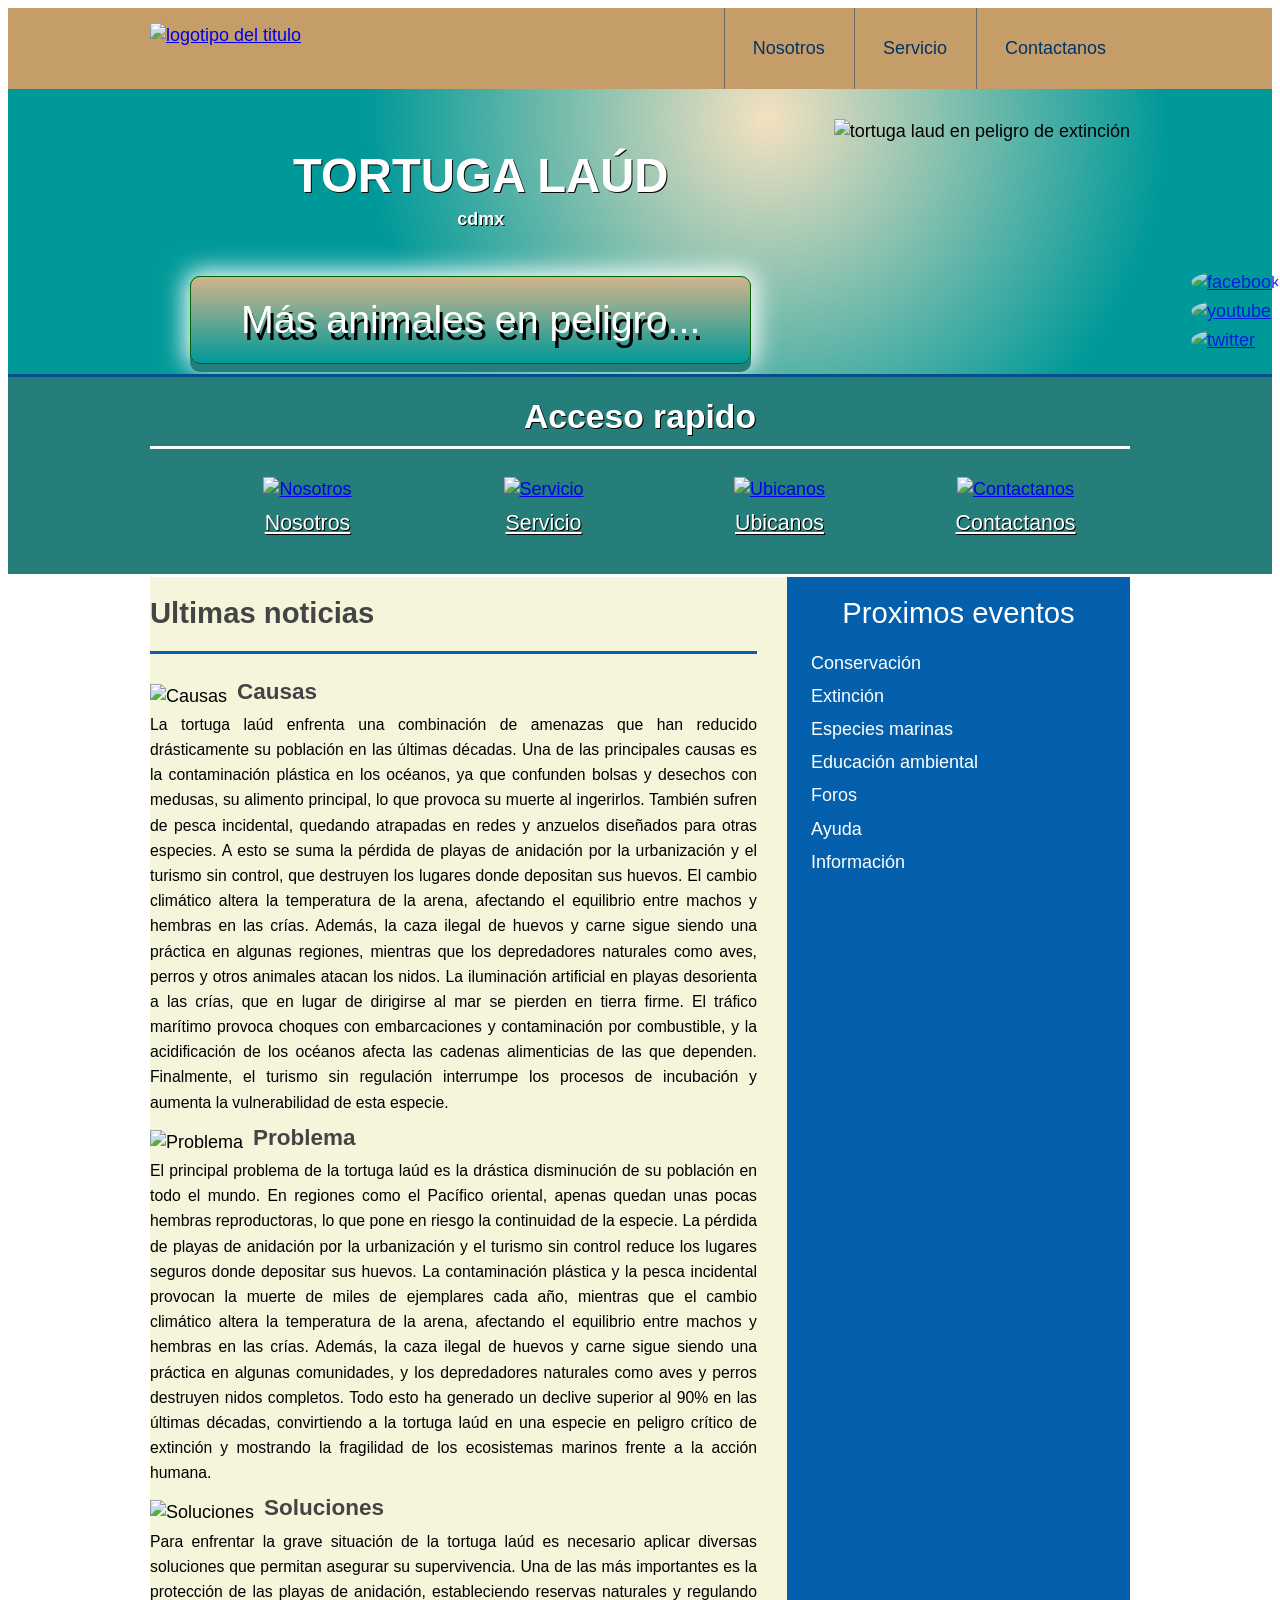
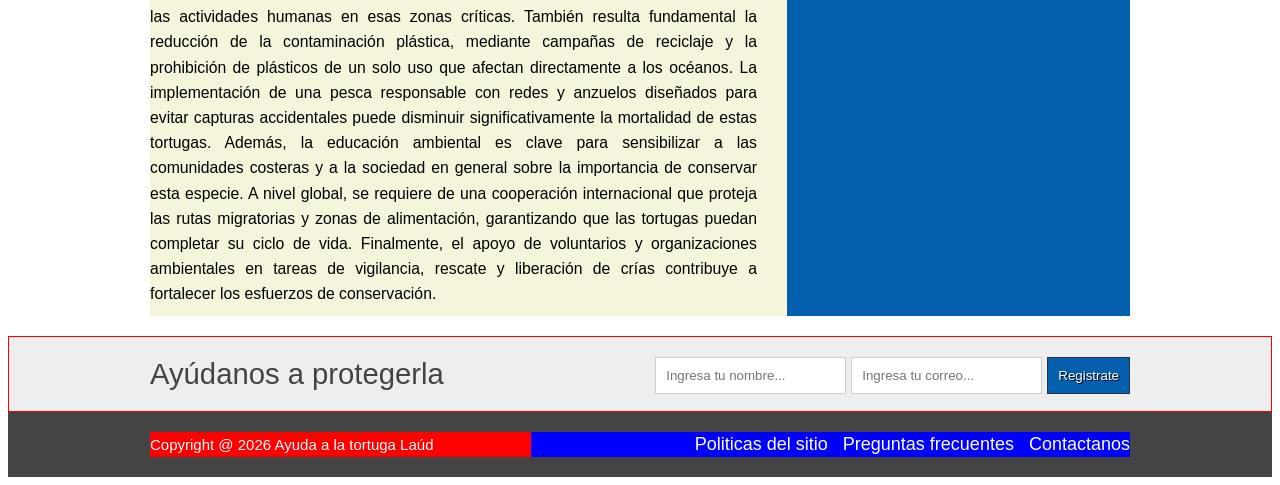
==== index.html @ c233f5b1 "Add files via upload" ====
<!DOCTYPE html>
<html lang="es">
<head> 
    <meta charset="UTF-8">
    <title>Proyecto Tortuga Laúd</title>
    <link rel="stylesheet" href="estilo.css">
</head>
<body>
 <header class="encabezado" role="banner">
    <div class="contenedor">
        <a href="https://www.gob.mx/conanp/articulos/infografia-conoce-a-la-tortuga-laud" class="logo">
            <img src="imagen/titulo.png" alt="logotipo del titulo">
        </a>
        <nav role ="navigation">
            <ul>
                <li><a href="https://www.iucnredlist.org/">Nosotros</a></li>
                <li><a href="https://www.biodiversidad.gob.mx/biodiversidad/que_es">Servicio</a></li>
                <li><a href="https://www.wwf.org.mx/">Contactanos</a></li>
            </ul>
        </nav>
    </div>
 </header>
 <!--fin-->
 <div class="presentacion">
    <div class="contenedor">
        <div class="introduccion-presentacion">
            <h1>TORTUGA LAÚD<br><span>cdmx</span></h1>
            <a href="https://www.iucnredlist.org/" class="aprender-mas">Más animales en peligro...</a>
        </div>
        <img src="imagen/tortuga.png" alt="tortuga laud en peligro de extinción">
    </div>
 </div> 
    <!-- fin de presentacion-->
 <section class="acceso-rapido">
        <div class="contenedor">
            <h2>Acceso rapido</h2>
              <ul>
                
                <figure>
                    <a href="#"><img src="imagen/1.png" alt="Nosotros"></a>
                    <figcaption><h3><a href="https://www.biodiversidad.gob.mx/especies/espPrioritaria">Nosotros</a></h3></figcaption>
                </figure>
                <figure>
                    <a href="#"><img src="imagen/2.png" alt="Servicio"></a>
                    <figcaption><h3><a href="https://www.nationalgeographic.com.es/mundo-animal/animales-peligro-extincion_12536">Servicio</a></h3></figcaption>
                </figure>
                <figure>
                    <a href="#"><img src="imagen/3.png" alt="Ubicanos"></a>
                    <figcaption><h3><a href="https://www.gob.mx/conanp/prensa/conanp-rescata-y-reintegra-a-un-ejemplar-de-tortuga-laud-en-playas-de-santa-maria-tonameca-oaxaca?idiom=es">Ubicanos</a></h3></figcaption>
                </figure>
                <figure>
                    <a href="#"><img src="imagen/4.png" alt="Contactanos"></a>
                    <figcaption><h3><a href="https://www.nature.org/en-us/get-involved/how-to-help/animals-we-protect/leatherback-sea-turtle/">Contactanos</a></h3></figcaption>
                </figure>
                </ul>
        </div>
    </section>  
    <!-- ---------fin -->
    <div class="bloque-contenido">
        <div class="contenedor">
            <main class="articulos" role="main">
                <h2>Ultimas noticias</h2>
                <article>
                    <img src="imagen/causas.jpg" alt="Causas">
                    <h1><a href="https://www-fisheries-noaa-gov.translate.goog/species/leatherback-turtle?_x_tr_sl=en&_x_tr_tl=es&_x_tr_hl=es&_x_tr_pto=tc">Causas</a></h1>
                    <p>La tortuga laúd enfrenta una combinación de amenazas que han reducido drásticamente su población en las últimas décadas. Una de las principales causas es la contaminación plástica en los océanos, ya que confunden bolsas y desechos con medusas, su alimento principal, lo que provoca su muerte al ingerirlos. También sufren de pesca incidental, quedando atrapadas en redes y anzuelos diseñados para otras especies. A esto se suma la pérdida de playas de anidación por la urbanización y el turismo sin control, que destruyen los lugares donde depositan sus huevos. El cambio climático altera la temperatura de la arena, afectando el equilibrio entre machos y hembras en las crías. Además, la caza ilegal de huevos y carne sigue siendo una práctica en algunas regiones, mientras que los depredadores naturales como aves, perros y otros animales atacan los nidos. La iluminación artificial en playas desorienta a las crías, que en lugar de dirigirse al mar se pierden en tierra firme. El tráfico marítimo provoca choques con embarcaciones y contaminación por combustible, y la acidificación de los océanos afecta las cadenas alimenticias de las que dependen. Finalmente, el turismo sin regulación interrumpe los procesos de incubación y aumenta la vulnerabilidad de esta especie.
                    </p>
                </article>
                <article>
                    <img src="imagen/problema.jpg" alt="Problema">
                    <h1><a href="https://www.amnh.org/learn-teach/resources-for-learning/hall-of-biodiversity/endangered-leatherback-sea-turtle">Problema</a></h1>
                    <p>El principal problema de la tortuga laúd es la drástica disminución de su población en todo el mundo. En regiones como el Pacífico oriental, apenas quedan unas pocas hembras reproductoras, lo que pone en riesgo la continuidad de la especie. La pérdida de playas de anidación por la urbanización y el turismo sin control reduce los lugares seguros donde depositar sus huevos. La contaminación plástica y la pesca incidental provocan la muerte de miles de ejemplares cada año, mientras que el cambio climático altera la temperatura de la arena, afectando el equilibrio entre machos y hembras en las crías. Además, la caza ilegal de huevos y carne sigue siendo una práctica en algunas comunidades, y los depredadores naturales como aves y perros destruyen nidos completos. Todo esto ha generado un declive superior al 90% en las últimas décadas, convirtiendo a la tortuga laúd en una especie en peligro crítico de extinción y mostrando la fragilidad de los ecosistemas marinos frente a la acción humana.
                    </p>
                </article>
                <article>
                    <img src="imagen/solucion.jpg" alt="Soluciones">
                    <h1><a href="https://laudopo.org/estrategias/">Soluciones</a></h1>
                    <p>Para enfrentar la grave situación de la tortuga laúd es necesario aplicar diversas soluciones que permitan asegurar su supervivencia. Una de las más importantes es la protección de las playas de anidación, estableciendo reservas naturales y regulando las actividades humanas en esas zonas críticas. También resulta fundamental la reducción de la contaminación plástica, mediante campañas de reciclaje y la prohibición de plásticos de un solo uso que afectan directamente a los océanos. La implementación de una pesca responsable con redes y anzuelos diseñados para evitar capturas accidentales puede disminuir significativamente la mortalidad de estas tortugas. Además, la educación ambiental es clave para sensibilizar a las comunidades costeras y a la sociedad en general sobre la importancia de conservar esta especie. A nivel global, se requiere de una cooperación internacional que proteja las rutas migratorias y zonas de alimentación, garantizando que las tortugas puedan completar su ciclo de vida. Finalmente, el apoyo de voluntarios y organizaciones ambientales en tareas de vigilancia, rescate y liberación de crías contribuye a fortalecer los esfuerzos de conservación.
                    </p>
                </article>
            </main>
            <aside class="complementario" role="complementary">
         <h2>Proximos eventos</h2>
         <ul>
            <li><a href="https://www.gob.mx/semarnat/articulos/conservacion-de-las-especies-el-gran-reto-de-la-actualidad">Conservación</a></li>
            <li><a href="https://www.biodiversidad.gob.mx/especies/extincion">Extinción</a></li>
            <li><a href="https://ecologiaverde.elperiodico.com/animales-marinos-en-peligro-de-extincion-1047.html">Especies marinas</a></li>
            <li><a href="https://educacion.mma.gob.cl/que-es-educacion-ambiental/">Educación ambiental</a></li>
            <li><a href="https://iki-alliance.mx/foro-infraestructura-verde-cambio-climatico/">Foros</a></li>
            <li><a href="https://www.gob.mx/semarnat/acciones-y-programas/programa-para-otorgar-subsidios-de-conservacion-y-aprovechamiento-sustentable-de-la-vida-silvestre">Ayuda</a></li>
            <li><a href="https://www.miteco.gob.es/es/biodiversidad/temas/conservacion-de-la-biodiversidad.html">Información</a></li>
         </ul>
      </aside>
     </div>
    </div> 
<!-- FIN DE BLOQUE-CONTENIDO -->
<section class="suscripcion">
    <div class="contenedor">
        <h2>Ayúdanos a protegerla</h2>
        <form action="#">
            <input type="text" name="nombre" placeholder="Ingresa tu nombre..." required>
            <input type="email" name="email" placeholder="Ingresa tu correo..." required>
            <input type="submit" name="valor" value="Registrate">
        </form>
    </div>
</section> <!-- FIN SUSCRIPCION -->
<footer class="piedepagina" role="contentinfo">
    <div class="contenedor">
        <small>Copyright @ 2026 Ayuda a la tortuga Laúd</small>
        <nav>
            <ul>
                <li><a href="#">Politicas del sitio</a></li>
                <li><a href="#">Preguntas frecuentes</a></li>
                <li><a href="#">Contactanos</a></li>
            </ul>
        </nav>
    </div>
</footer>
           <!--  fin pie de pagina  -->
<div class="social">
    <a href="#" title="FaceBook"><img src="imagen/face.jpg" alt="facebook"></a>
    <a href="#" title="Youtube"><img src="imagen/you.jpg" alt="youtube"></a>
    <a href="#" title="twitter"><img src="imagen/twit.jpg" alt="twitter"></a>
</div>
  <!--  fin social -->
</body>
</html>
---- estilo.css ----
*{
box-sizing:border-box;
}
body{
font-size:18px;
font-family: arial,helveltica,sans-serif;
line-height: 1.4em; 
}

.contenedor{
    width: 980px;
    margin: 0 auto;
}

.encabezado{ 
background: #C49D68; 
overflow: hidden;
}
.logo{
    float: left;
   position: relative;
    top: 15px; 
}
.encabezado nav{ 
float: right; 
}
.encabezado nav ul{ 
margin: 0;
padding: 0;
list-style: none;
}
.encabezado nav ul li{ 
display: inline-block;
/*background: red;*/
margin-right: -4px;
}
.encabezado nav ul li a{ 
display: block;
color: #003366;
padding: 28px;
border-left: 1px solid #696969;
text-decoration: none;
}
/*cambio de color*/
.encabezado nav ul li a:hover{ 
background: #575757;
}
/*------------------------------------
PRESENTACION
-------------------------------------*/ 
.presentacion{
  /*background: yellow;*/
  background: radial-gradient(400px at 60% 10%, #F4E1C1, #009999);
  overflow: hidden;
  border-bottom: 3px solid #044e8b; 
}  
.introduccion-presentacion{
    float: left;
}
.introduccion-presentacion h1{
    color: #fff;
    font-size: 2.625em;  /*16px  1em  42px  ?*/
    text-shadow: 1px 1px 0px #090909;
    text-align: center;
    margin-top: 70px;
    margin-bottom: 40px;
    margin-left: 20px;
   line-height: 0.7em; /*interlineado  */
} 
.introduccion-presentacion h1 span{
    color: #fff;
    font-size: 0.38em; /*42px = 2.62em 16px = ? =0.38*/
}
/*------------aprender------------mas*/
a.aprender-mas{
    font-size: 2.1875em;
    border: 1px solid #006400;
    padding: 30px 50px;
    /*background: yellog;*/
    display: block;
    text-align: center;
    margin: 10px 40px;
    color: #ffffff;
    text-decoration: none;
    text-shadow: 3px 7px 0 #000;
    border-radius: 10px;
    background: linear-gradient(to top, #009999, #D2B48C);
    box-shadow: 0 8px 0 0 #257e79,
                0 0 25px 5px #fff;
} 
a.aprender-mas:hover{
    box-shadow: 0 0 25px 5px #000;
}
.presentacion img{
    float: right;
    position: relative;
    top: 30px;
}
/*****************************************************************
/*------------Acceso-rapido------------*/
.acceso-rapido{
    background: #257e79;
    overflow: hidden;
    border-bottom: 3px solid #fff;
}
.acceso-rapido h2 {
    color: #fff;
    font-size: 1.87em;
    text-shadow: 1px 1px 0 #000;
    text-align: center;
    border-bottom: 3px solid #fff;
    padding-bottom: 16px;
}
.acceso-rapido figure{
    display: inline-block;
    text-align: center;
    width: 25%;
    margin: 0 -4px 0 0;
    padding: 0px;
}
.acceso-rapido h3{
   font-size: 1.1875em;
    margin-top: 9px;
    margin-bottom: 20px; 
}
.acceso-rapido h3 a{
    color: #fff;
    text-shadow: 1px 1px 0 #000;
    font-weight: normal;
}
.acceso-rapido h3 a:hover{
    text-decoration: none;
}
/*---------bloque contenido----------*/
.bloque-contenido{
    overflow: hidden; /*2
    margin-top: 25px; /** complemenatario 6  **/
}
.bloque-contenido .contenedor{  /*3**/
    display: table;  */
}
.articulos { /** 1 **/
    /*float: left;  /*elim 3 */
    background: beige;
    width: 65%; /*elimi  3*/
  display: table-cell;  /*3*/
  padding-right: 30px; /* 4*/
}
.articulos article{  /* 10   */
    margin-bottom: 10px;
}
.articulos h2{  /**4**/
    color: #444444;
    font-size: 1.625em;
    border-bottom: 3px solid #0460ad;
    padding-bottom: 25px;
}
.articulos img{  /**5**/
    float: left;
    margin-right: 10px;
    position: relative; /*  10  */
    top: 5px;           /*   10 */
}
.articulos article h1{  /**6**/
    font-size: 1.25em;  /*20/16 = 1.25em*/
    /*margin: 0; ** 8  *** quitar 8 poner 9*/
    margin: 8px 0 8px 0;  /*** 9 ****/
}
.articulos article h1 a{  /**7**/ 
    color: #444444;  /*HTML incluir href*/
    text-decoration: none;
}
.articulos article h1 a:hover{  /**8**/ 
    text-decoration: underline;
}
.articulos article p{  /** 9 **/ 
    margin: 0;
    text-align: justify;
    font-size: 0.875em; /*** 14/16 = 0.875 ***/
}
.complementario{    /*   1  */
    background: #0460ad;
    width: 35%; 
    display: table-cell; 
    padding: 0 20px 20 px; /***2**laterales sup e inf*/
}
.complementario h2{   /** 2  **/
    font-size: 1.625em;  /* 26/16 em*/ 
    color: #fff;
    font-weight: normal;
    text-align: center;
}
.complementario ul{   /** 3  **/
    margin: 0;
    padding: 0;
    list-style: none;
}
.complementario ul li{ /*** 4 ***/
    background: url("imagen/icon.png") no-repeat left center;
    padding-left: 24px;
    margin-bottom: 8px;
}
.complementario ul li a{ /*** 5 ***/
    color: #fff;
    text-decoration: none;
}
.complementario ul li a:hover{ /*** 6 ***/
    color: red;
    text-decoration: underline; /* ir a bloque-conteniodo*/
}
/***********************************************************************/
/************** suscripcion */
.suscripcion{  /**1***/
    overflow: hidden;
    border: 1px solid red;  /**2 *** elim**/
    background: #eeeeee;   /***2***/
    margin-top: 20PX;  /*** 2  B  ****/
}
.suscripcion h2{ /***2***/
    float: left;
    font-size: 1.625em; /*26/16  */
    color: #444444;
    font-weight: normal;
}
.suscripcion form{  /***2***/
    float: right;
    position: relative; /** 2 a ***/
    top: 20px;   /***  2  a   ****/
}
.suscripcion form input{   /***3  ***/
    border: 1px solid #cccccc;
    padding: 10px;
}
.suscripcion form input[type="submit"]{ /*** 4   ***/
    border: 1px solid #22314d;
    padding: 10px;
    background: #0460ad;
    color: #fff;
    text-shadow: 1px 1px 0 #000;
    box-shadow: 0 -1px 0px 0 #93badc insert;
}
.suscripcion form input[type="submit"]:hover{ /*** 5   ***/
    background: #21bc4d;
}
/***********pie de pagina**************/
.piedepagina{   /**1 **/
    background: #444444;
    padding: 20px 0; /*** 7  c  */
}
.piedepagina .contenedor{   /**2  **/
    display: table;
}
.piedepagina small{  /***3  ***/
    display: table-cell;
    background: red;  /*  elim  7 a **/
    color: #fff;  /** 4 **/
}
.piedepagina nav{ /**** 4  ***/
    display: table-cell;
    background: blue;  /*** elim 7 b ***/
    text-align: right; /***6  **/
}
.piedepagina nav ul{ /**** 5 ***/
    margin: 0;
    padding: 0;
    list-style: none;
}
.piedepagina nav ul li{ /**** 6 ***/
    display: inline-block;
    padding-left: 10px;  /** 7  d ****/
}
.piedepagina nav ul li a{ /**** 7 ***/
    color: #fff;
    text-decoration: none;
}
.piedepagina nav ul li a:hover{ /**** 7 ***/
    color: #ffff00;
    text-decoration: underline;
}
/*************Redes sociales***************/
.social{
    position: fixed;
    top: 30%;
    right: 0;
}
.social a{
    display: block;
    margin-bottom: 4px;
    opacity: 0.8;
}
.social a:hover{
    opacity: 1;
}
.social img{
    border-radius: 50%;
    display: block;
}
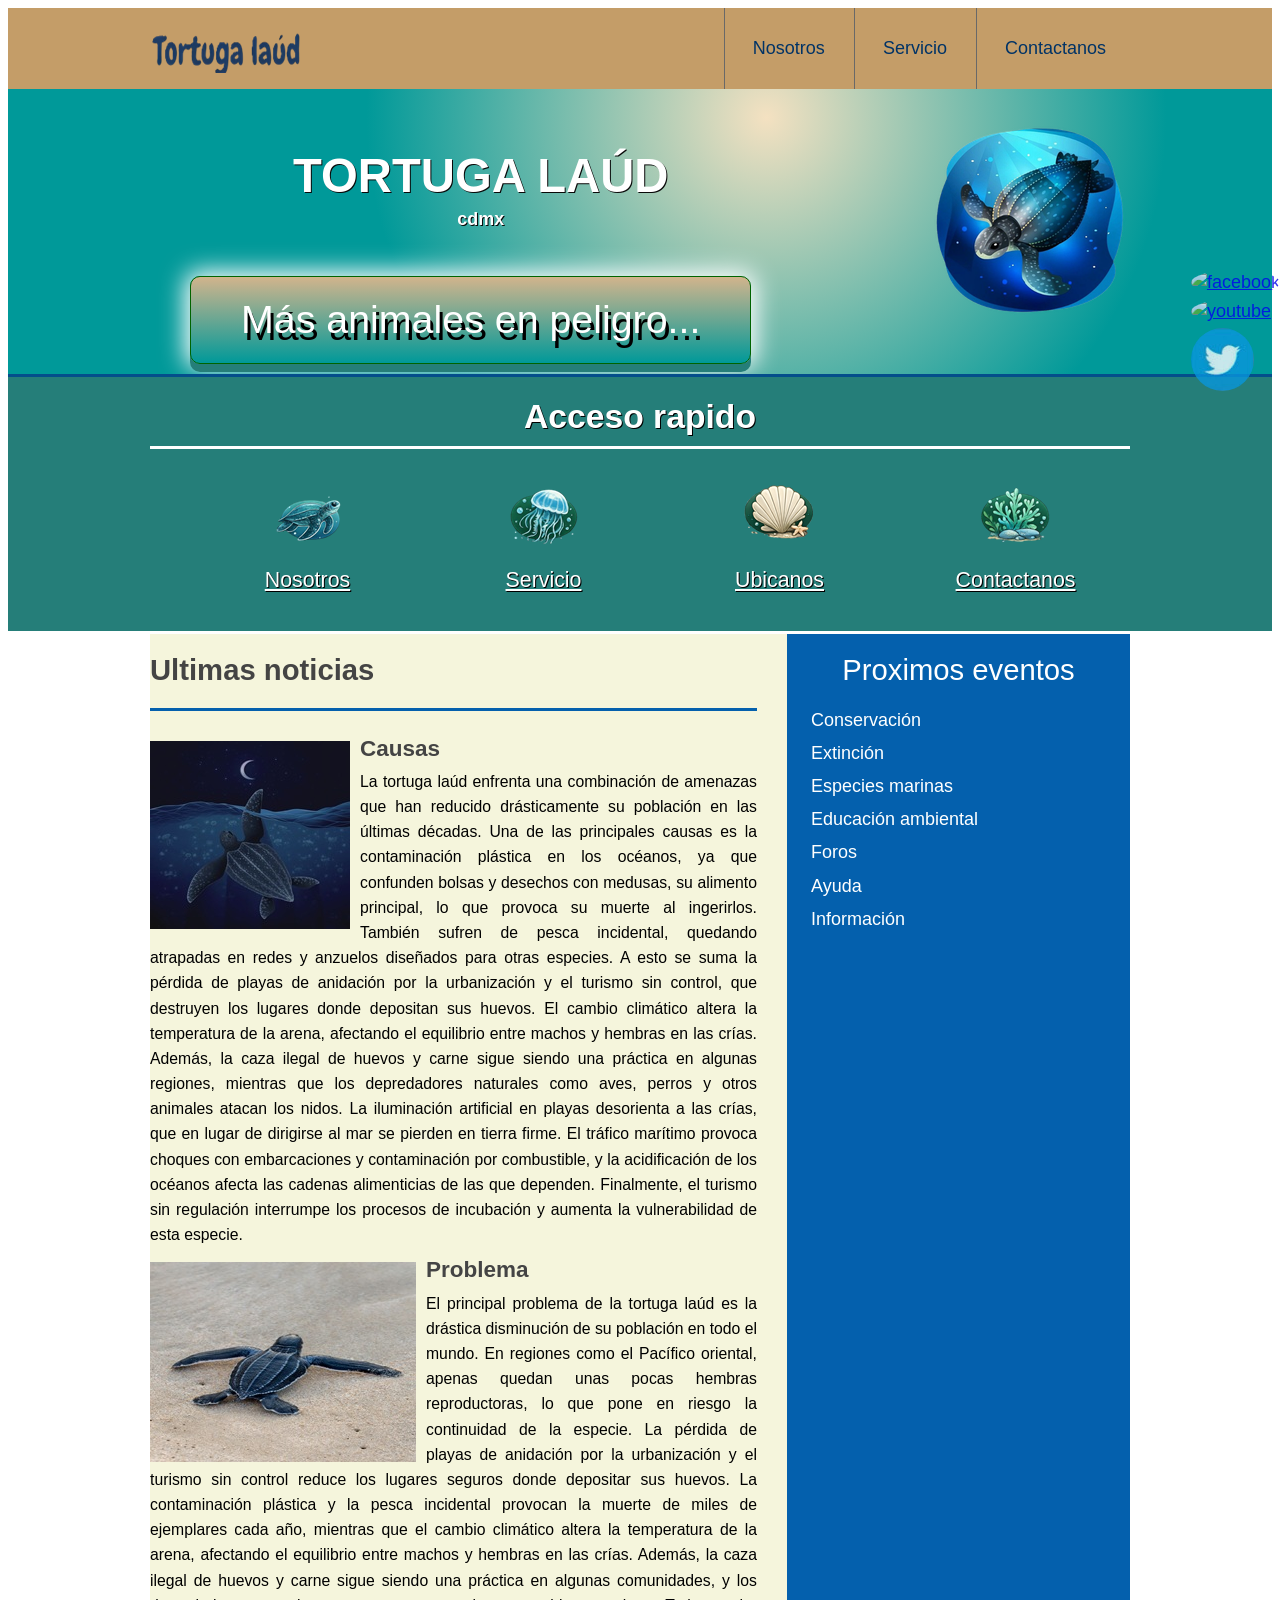
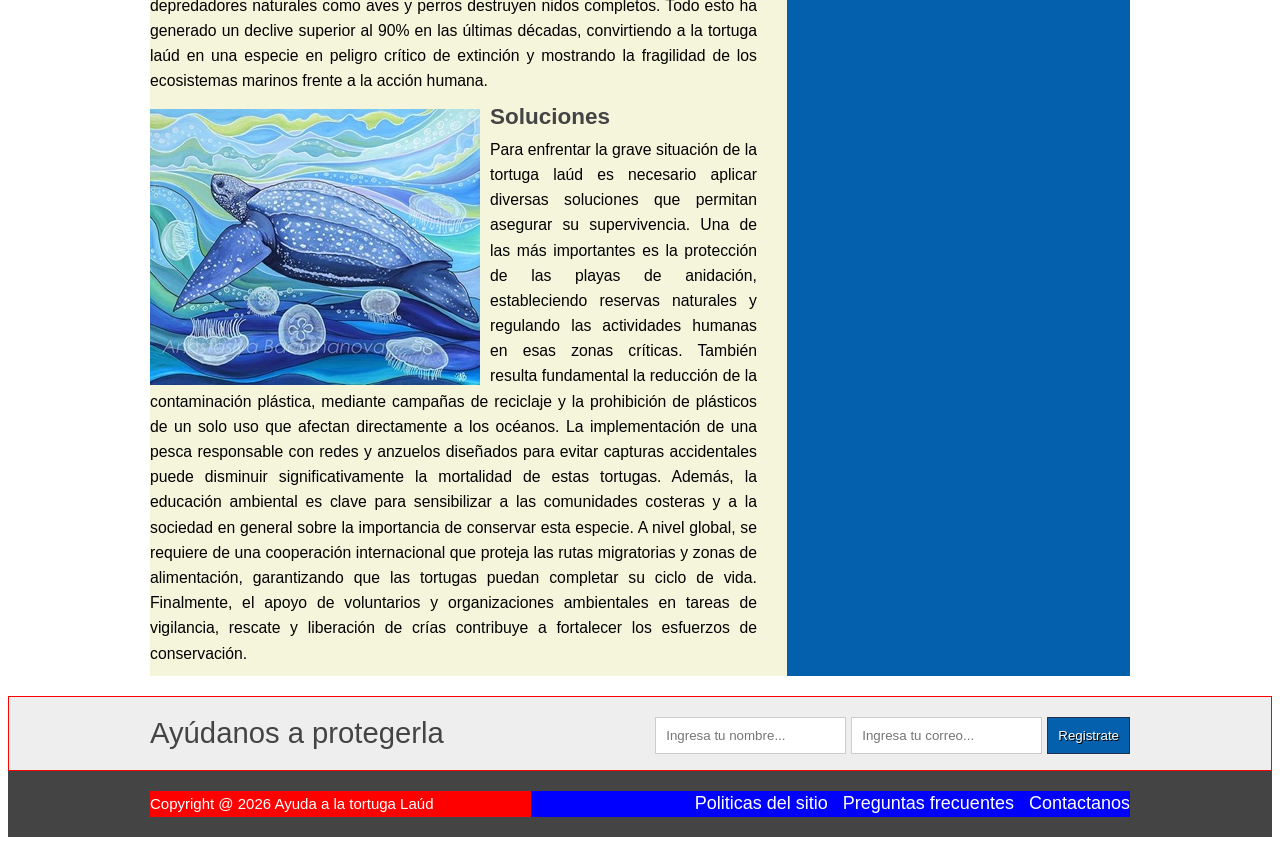
==== commit 152c696b: "Update index.html" ====
--- a/index.html
+++ b/index.html
@@ -118,8 +118,8 @@
 </footer>
            <!--  fin pie de pagina  -->
 <div class="social">
-    <a href="#" title="FaceBook"><img src="imagen/face.jpg" alt="facebook"></a>
-    <a href="#" title="Youtube"><img src="imagen/you.jpg" alt="youtube"></a>
+    <a href="#" title="FaceBook"><img src="imagen/face.JPG" alt="facebook"></a>
+    <a href="#" title="Youtube"><img src="imagen/you.JPG" alt="youtube"></a>
     <a href="#" title="twitter"><img src="imagen/twit.jpg" alt="twitter"></a>
 </div>
   <!--  fin social -->
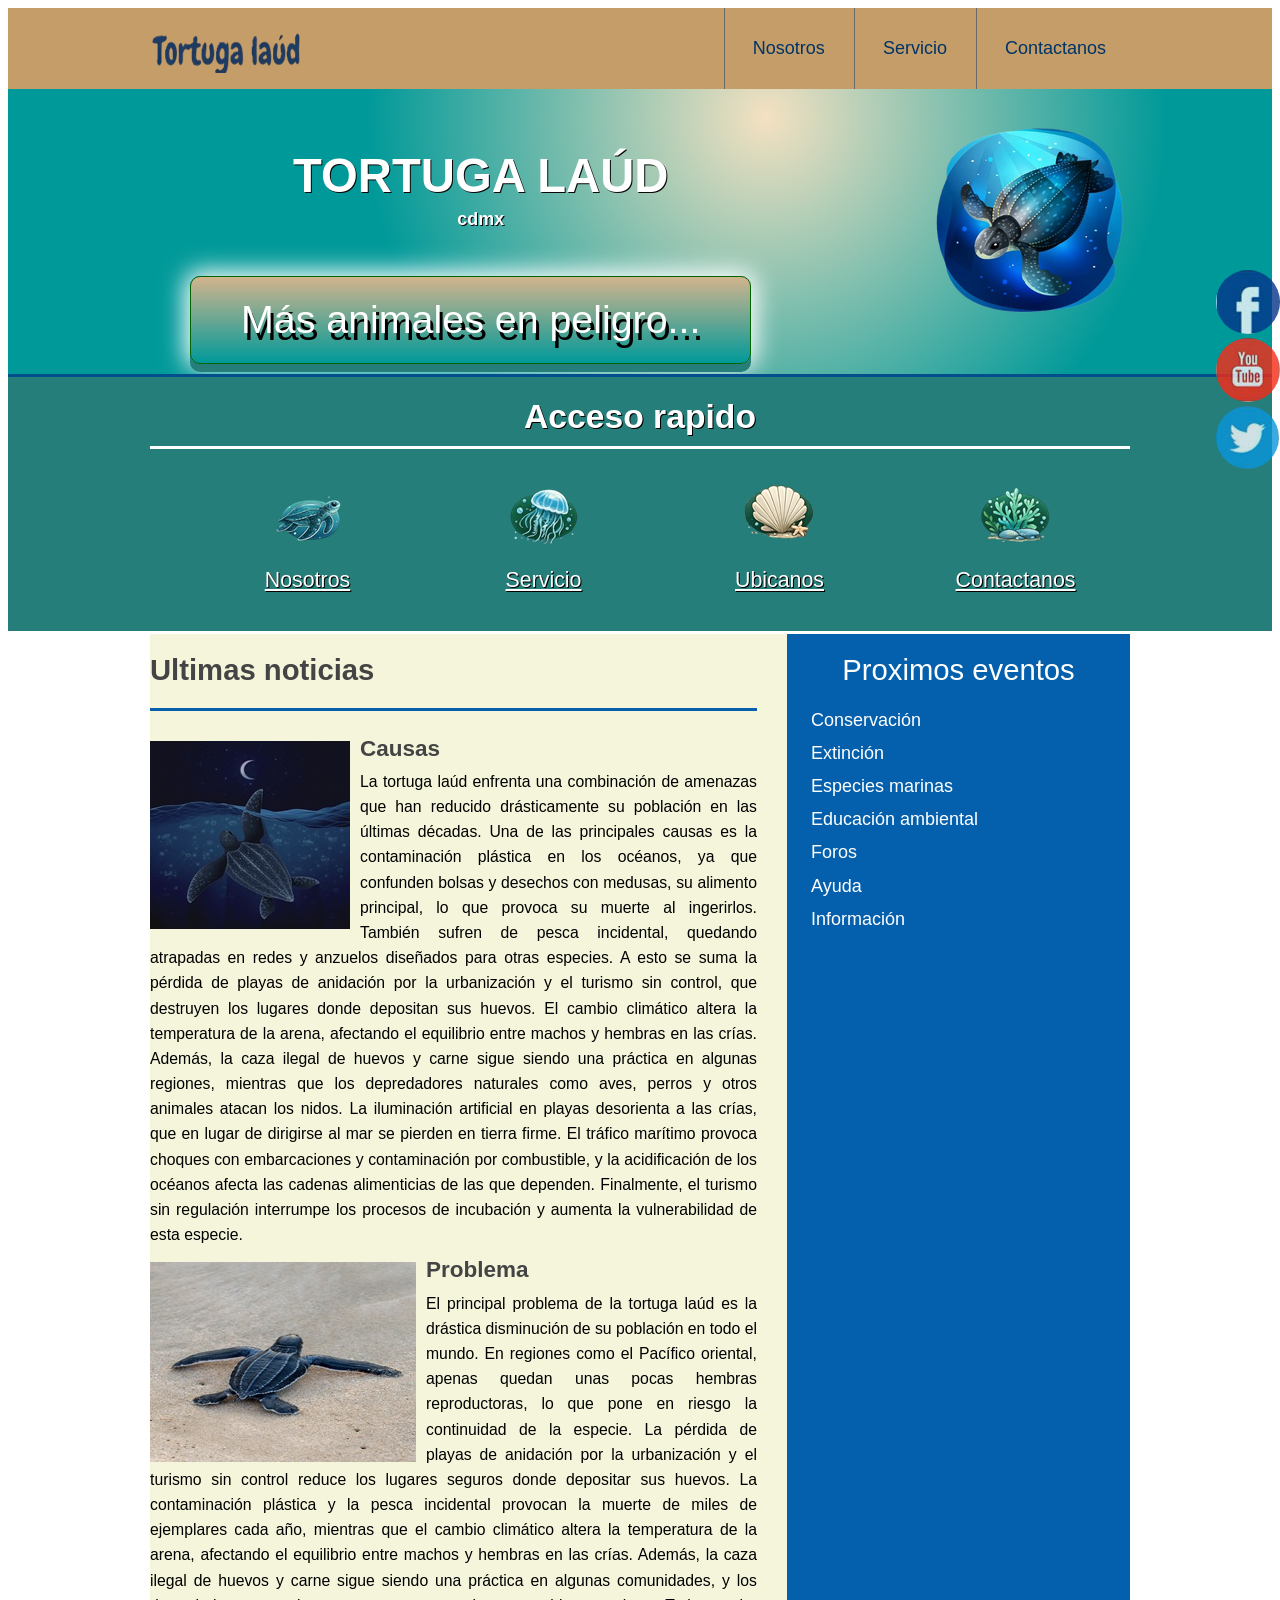
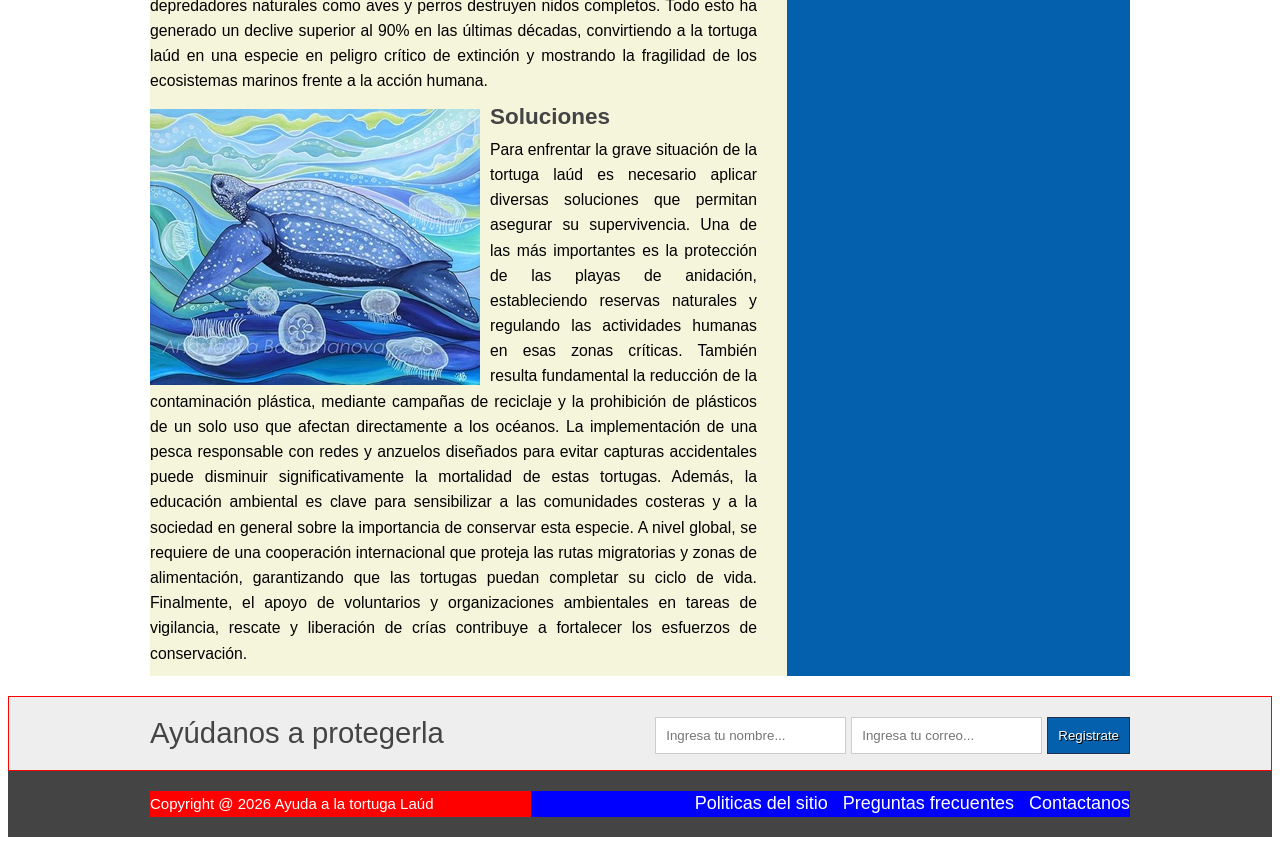
==== commit eb2e5cb1: "Update index.html" ====
--- a/index.html
+++ b/index.html
@@ -118,8 +118,8 @@
 </footer>
            <!--  fin pie de pagina  -->
 <div class="social">
-    <a href="#" title="FaceBook"><img src="imagen/face.JPG" alt="facebook"></a>
-    <a href="#" title="Youtube"><img src="imagen/you.JPG" alt="youtube"></a>
+    <a href="#" title="FaceBook"><img src="imagen/face.jpg" alt="facebook"></a>
+    <a href="#" title="Youtube"><img src="imagen/you.jpg" alt="youtube"></a>
     <a href="#" title="twitter"><img src="imagen/twit.jpg" alt="twitter"></a>
 </div>
   <!--  fin social -->
